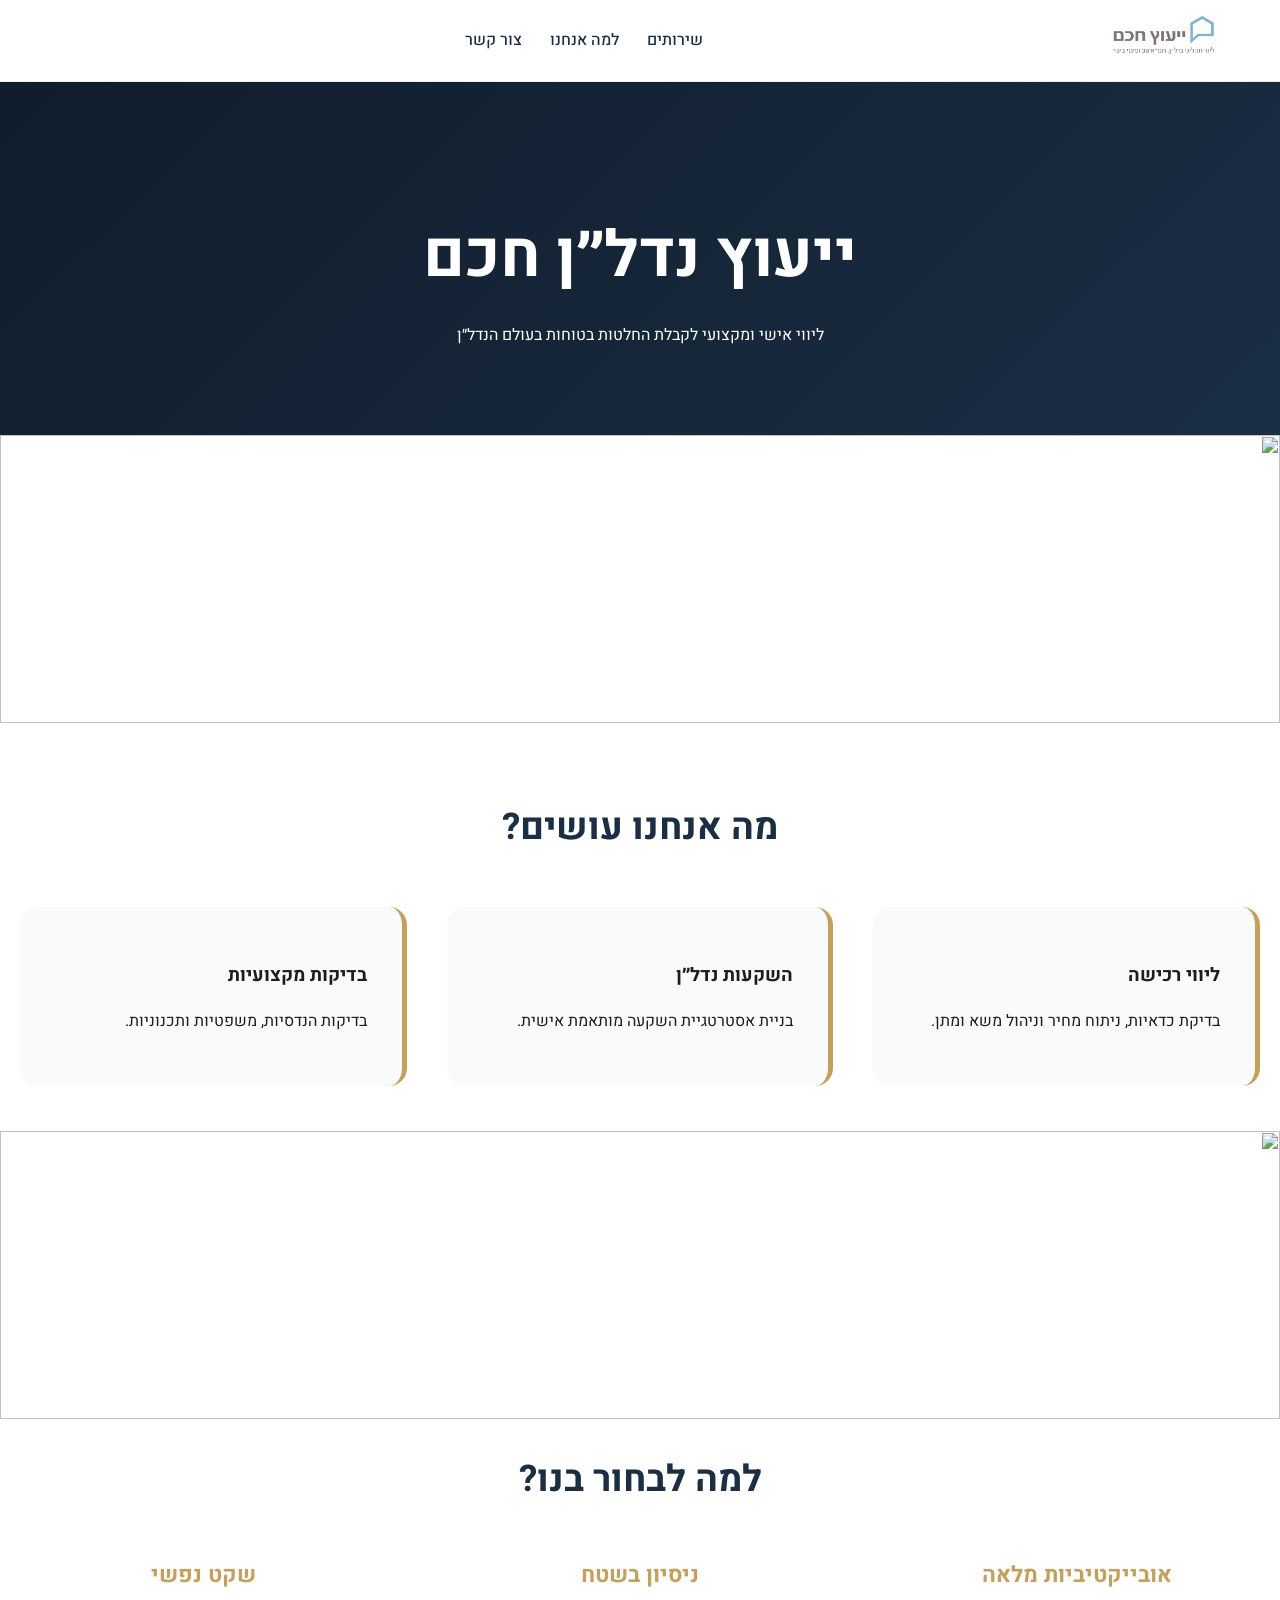
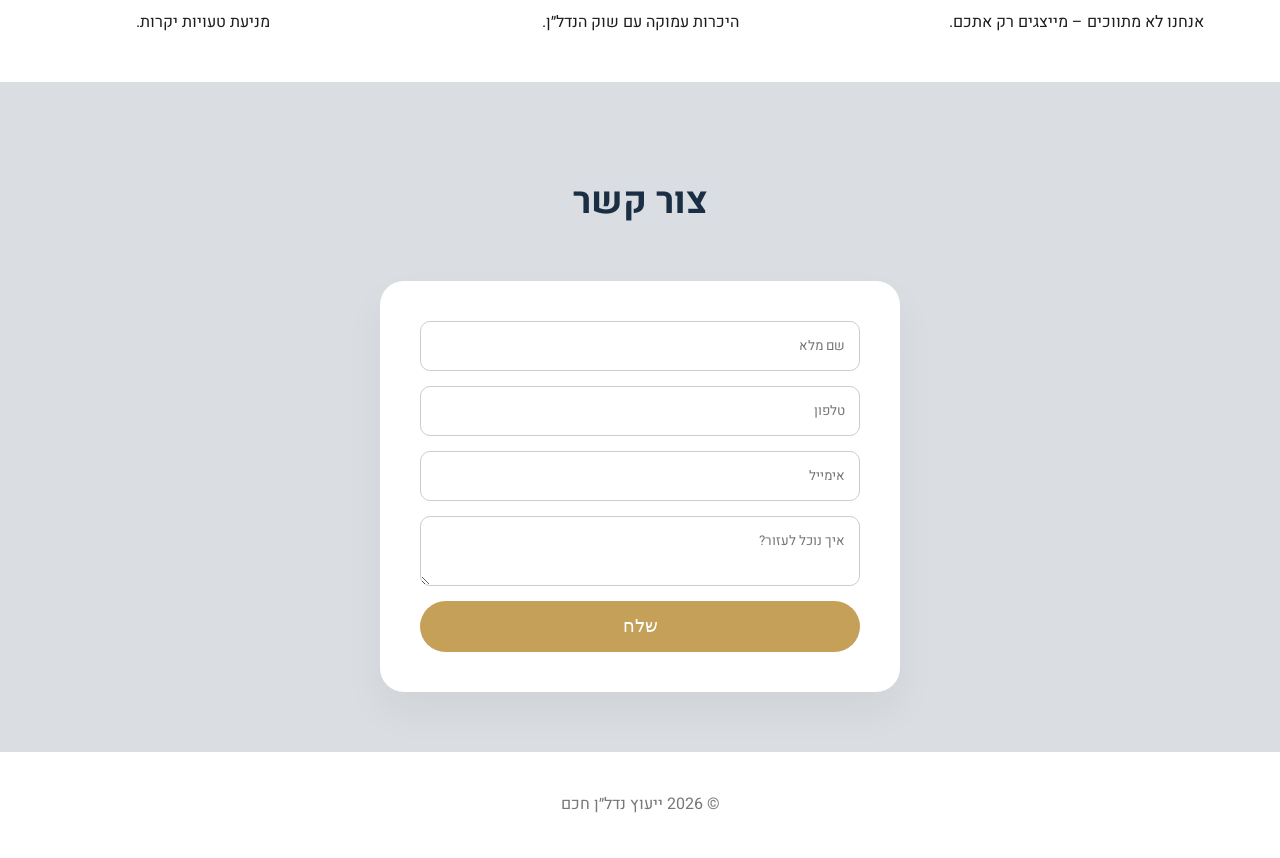
==== index.html @ c50ebbc1 "first working poc" ====
<!DOCTYPE html>
<html lang="he" dir="rtl">
<head>
  <meta charset="UTF-8">
  <meta name="viewport" content="width=device-width, initial-scale=1">
  <title>ייעוץ נדל״ן חכם - ליווי אישי ומקצועי</title>
  <meta name="description" content="ייעוץ נדל״ן חכם – ליווי אישי ואובייקטיבי לרכישה והשקעה">

  <!-- Font -->
  <link rel="preconnect" href="https://fonts.googleapis.com">
  <link rel="preconnect" href="https://fonts.gstatic.com" crossorigin>
  <link href="https://fonts.googleapis.com/css2?family=Heebo:wght@400;500;700;900&display=swap" rel="stylesheet">

  <link rel="stylesheet" href="./assets/css/style.css">

</head>

<body>

<!-- HEADER -->
<header class="site-header">
  <div class="header-inner">
    <a href="/" class="logo">
      <img src="media/files/logo.png" alt="ייעוץ נדל״ן חכם">
    </a>

    <nav>
      <ul class="menu">
        <li><a href="#services">שירותים</a></li>
        <li><a href="#why">למה אנחנו</a></li>
        <li><a href="#contact">צור קשר</a></li>
      </ul>
    </nav>
  </div>
</header>

<!-- HERO -->
<section class="hero">
  <h1>ייעוץ נדל״ן חכם</h1>
  <p>ליווי אישי ומקצועי לקבלת החלטות בטוחות בעולם הנדל״ן</p>
</section>

<!-- IMAGE -->
<div class="section-image">
  <img src="https://images.unsplash.com/photo-1486406146926-c627a92ad1ab?auto=format&fit=crop&w=1600&q=80" alt="">
</div>

<!-- SERVICES -->
<section id="services" class="section">
  <h2>מה אנחנו עושים?</h2>

  <div class="services">
    <div class="service">
      <h3>ליווי רכישה</h3>
      <p>בדיקת כדאיות, ניתוח מחיר וניהול משא ומתן.</p>
    </div>
    <div class="service">
      <h3>השקעות נדל״ן</h3>
      <p>בניית אסטרטגיית השקעה מותאמת אישית.</p>
    </div>
    <div class="service">
      <h3>בדיקות מקצועיות</h3>
      <p>בדיקות הנדסיות, משפטיות ותכנוניות.</p>
    </div>
  </div>
</section>

<!-- IMAGE -->
<div class="section-image">
  <img src="https://images.unsplash.com/photo-1512917774080-9991f1c4c750?auto=format&fit=crop&w=1600&q=80" alt="">
</div>

<!-- WHY -->
<section id="why" class="section.alt full-width">
  <h2>למה לבחור בנו?</h2>

  <div class="why">
    <div>
      <b>אובייקטיביות מלאה</b>
      <p>אנחנו לא מתווכים – מייצגים רק אתכם.</p>
    </div>
    <div>
      <b>ניסיון בשטח</b>
      <p>היכרות עמוקה עם שוק הנדל״ן.</p>
    </div>
    <div>
      <b>שקט נפשי</b>
      <p>מניעת טעויות יקרות.</p>
    </div>
  </div>
</section>

<!-- CONTACT -->
<section id="contact" class="section full-width">
  <h2>צור קשר</h2>

  <form class="contact-form">
    <input type="text" placeholder="שם מלא" required>
    <input type="tel" placeholder="טלפון" required>
    <input type="email" placeholder="אימייל">
    <textarea placeholder="איך נוכל לעזור?"></textarea>
    <button type="submit">שלח</button>
  </form>
</section>

<footer class="footer">
  © 2026 ייעוץ נדל״ן חכם
</footer>

</body>
</html>
---- assets/css/style.css ----
:root {
  --primary: #1a2e44;
  --secondary: #c5a059;
  --bg-soft: #f8fafc;
  --text-dark: #1d1d1f;
  --max-width: 1200px;
}

* {
  box-sizing: border-box;
}

body {
  margin: 0;
  font-family: 'Heebo', sans-serif;
  color: var(--text-dark);
  line-height: 1.6;
}

/* HEADER */
.site-header {
  transition: box-shadow 0.25s ease, background 0.25s ease;
  position: sticky;
  top: 0;
  background: white;
  z-index: 1000;
  border-bottom: 1px solid #eee;
}

.site-header:hover {
  box-shadow: 0 10px 30px rgba(0,0,0,0.05);
}

.header-inner {
  max-width: var(--max-width);
  margin: auto;
  padding: 15px 20px;
  display: grid;
  grid-template-columns: auto 1fr auto;
  align-items: center;
}

/* logo stays on the right (RTL) */
.logo {
  justify-self: start;
}

/* center the menu */
.menu {
  list-style: none;
  display: flex;
  gap: 28px;
  padding: 0;
  margin: 0;
  justify-content: center;
}
.logo img {
  height: 42px;
}

.menu a {
  position: relative;
  text-decoration: none;
  color: var(--primary);
  font-weight: 500;
  transition: color 0.25s ease;
}

/* underline animation */
.menu a::after {
  content: "";
  position: absolute;
  right: 0;
  bottom: -6px;
  width: 0;
  height: 2px;
  background: var(--secondary);
  transition: width 0.25s ease;
}

.menu a:hover,
.menu a:focus {
  color: var(--secondary);
}

.menu a:hover::after,
.menu a:focus::after {
  width: 100%;
}


/* HERO */
.hero {
  padding: 70px 20px;
  text-align: center;
  background: linear-gradient(135deg, #101d2c, #1a2e44);
  color: white;
}

.hero h1 {
  font-size: clamp(2.5rem, 7vw, 4rem);
  margin-bottom: 15px;
}

/* SECTIONS */
.section {
  padding: 45px 20px;
}



h2 {
  text-align: center;
  font-size: 2.3rem;
  margin-bottom: 50px;
  color: var(--primary);
}

/* SERVICES */
.services {
  display: grid;
  grid-template-columns: repeat(auto-fit, minmax(260px, 1fr));
  gap: 40px;
}

.service {
  background: var(--bg-soft);
  padding: 35px;
  border-radius: 18px;
  border-right: 5px solid var(--secondary);
}

/* IMAGE SECTIONS */
.section-image {
  width: 100vw;
  height: 32vh;
  min-height: 220px;
  max-height: 380px;
  overflow: hidden;
}

.section-image img {
  width: 100%;
  height: 100%;
  object-fit: cover;
}

/* WHY */
.why {
  display: grid;
  grid-template-columns: repeat(auto-fit, minmax(220px, 1fr));
  gap: 30px;
  text-align: center;
}

.why b {
  display: block;
  color: var(--secondary);
  font-size: 1.4rem;
  margin-bottom: 10px;
}

.full-width {
  width: 100vw;
  position: relative;
  right: 50%;
  left: 50%;
  margin-right: -50vw;
  margin-left: -50vw;
}

.section.alt,
#contact {
  background: #dadee2;
  padding: 60px 20px;
  margin-top: 30px;
}

/* #contact {
  background: #f1f4f7;
  padding: 60px 20px;
} */


.contact-form {
  max-width: 520px;
  margin: auto;
  background: white;
  padding: 40px;
  border-radius: 24px;
  display: grid;
  gap: 15px;
  box-shadow: 0 20px 40px rgba(0,0,0,0.05);
}


input, textarea {
  padding: 14px;
  border-radius: 10px;
  border: 1px solid #ccc;
  font-family: inherit;
}

button {
  background: var(--secondary);
  color: white;
  border: none;
  padding: 15px;
  font-size: 1.1rem;
  border-radius: 30px;
  cursor: pointer;
}

/* FOOTER */
.footer {
  text-align: center;
  padding: 40px 20px;
  color: #777;
}

.section.alt {
  background: #eef1f4; /* slightly darker than bg-soft */
  width: 100vw;
  margin-right: calc(-50vw + 50%);
  margin-left: calc(-50vw + 50%);
  padding: 80px 20px;
  margin-top: 40px; /* space from image above */
}

html {
  scroll-behavior: smooth;
  scroll-padding-top: 80px; /* offset for sticky header */
}

input[type="tel"] {
  direction: ltr;
  text-align: right;
}
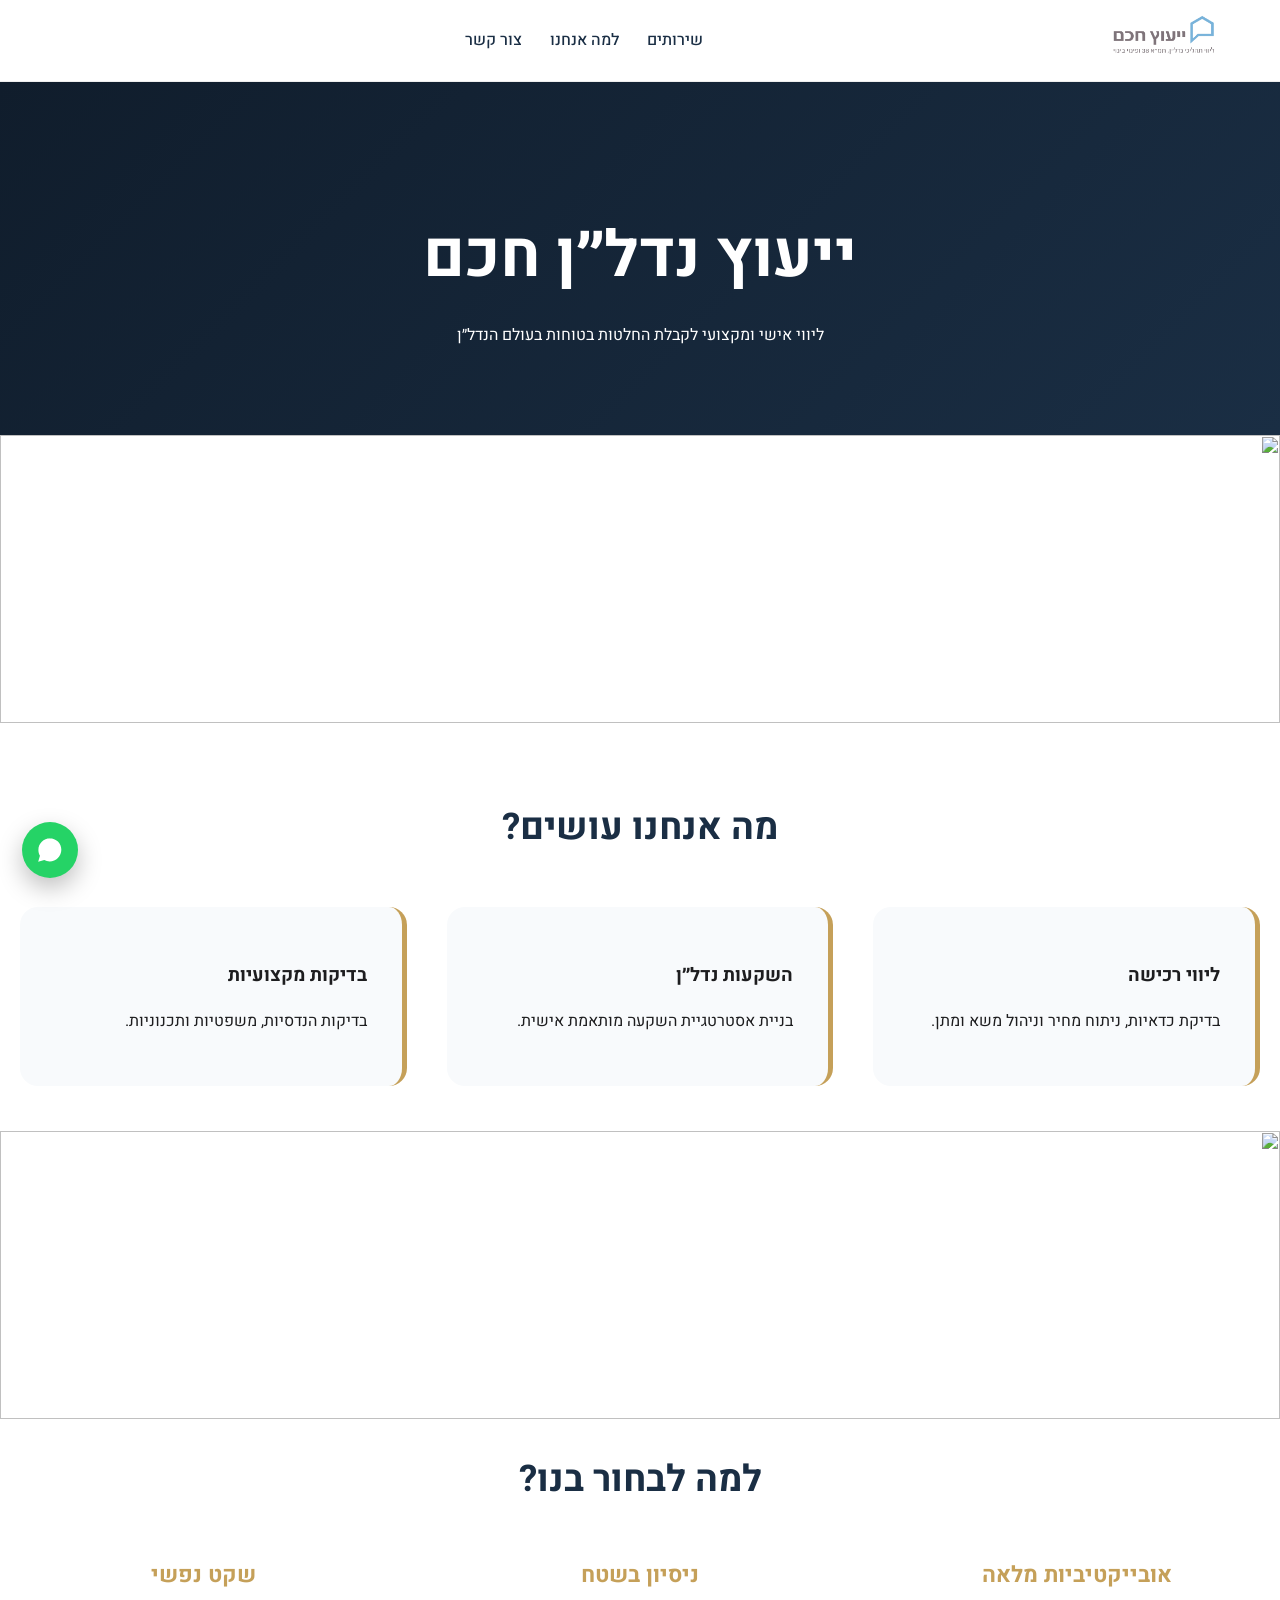
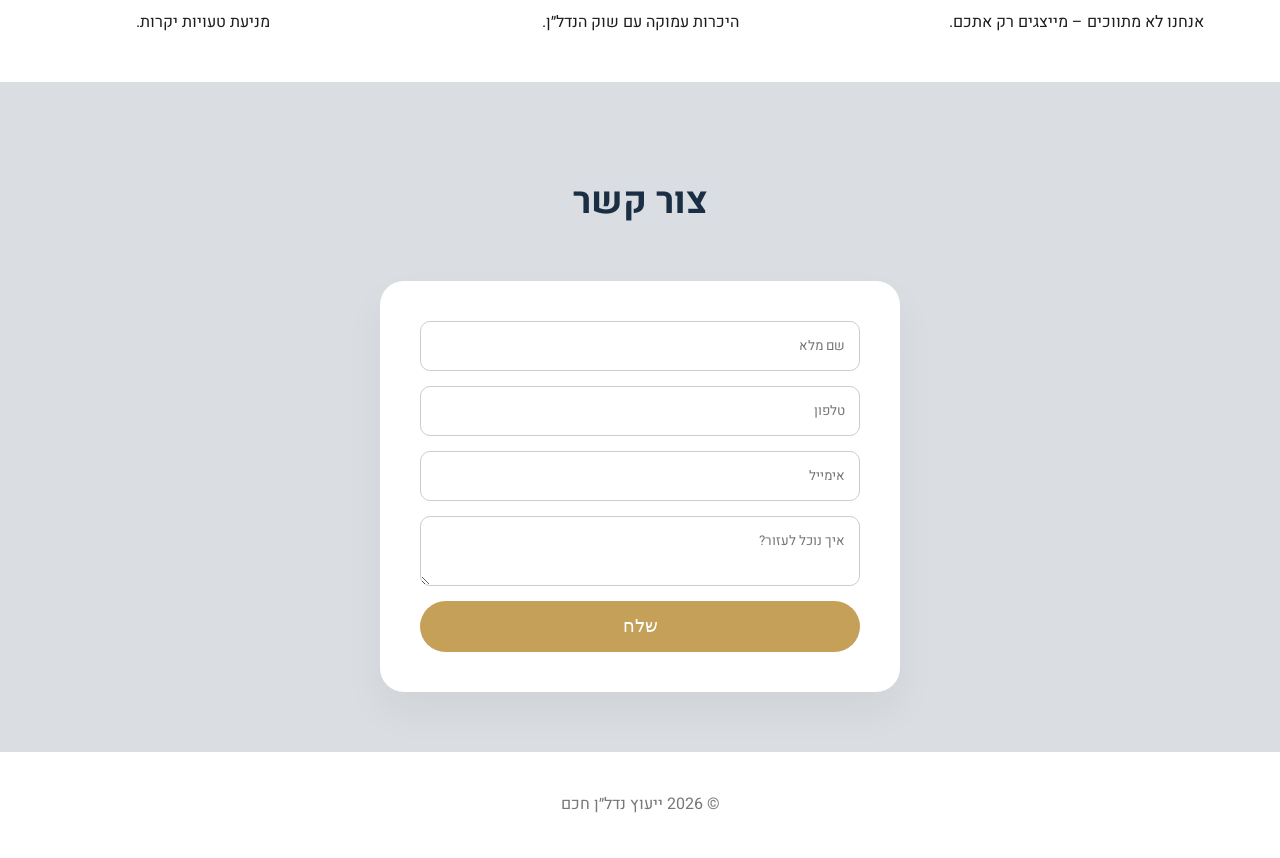
==== commit e9ebd4ff: "working whatsapp float" ====
--- a/index.html
+++ b/index.html
@@ -103,6 +103,20 @@
   </form>
 </section>
 
+<a
+  href="https://wa.me/972524070004?text=%D7%A9%D7%9C%D7%95%D7%9D%2C%20%D7%90%D7%A9%D7%9E%D7%97%20%D7%9C%D7%A7%D7%91%D7%9C%20%D7%A4%D7%A8%D7%98%D7%99%D7%9D%20%D7%A0%D7%95%D7%A1%D7%A4%D7%99%D7%9D%20%D7%9C%D7%92%D7%91%D7%99%20%D7%99%D7%99%D7%A2%D7%95%D7%A5%20%D7%A0%D7%93%D7%9C%D7%B4%D7%9F"
+  class="whatsapp-float"
+  target="_blank"
+  rel="noopener"
+  aria-label="צור קשר בוואטסאפ"
+>
+  <svg viewBox="0 0 32 32" aria-hidden="true">
+    <path d="M19.11 17.2c-.27-.14-1.6-.79-1.85-.88-.25-.09-.43-.14-.61.14-.18.27-.7.88-.86 1.06-.16.18-.32.2-.59.07-.27-.14-1.15-.42-2.18-1.35-.8-.71-1.34-1.59-1.5-1.86-.16-.27-.02-.41.12-.55.13-.13.27-.32.41-.48.14-.16.18-.27.27-.45.09-.18.05-.34-.02-.48-.07-.14-.61-1.47-.84-2.01-.22-.54-.45-.47-.61-.48h-.52c-.18 0-.48.07-.73.34-.25.27-.96.94-.96 2.29s.98 2.66 1.12 2.84c.14.18 1.93 2.95 4.67 4.13.65.28 1.16.45 1.56.58.65.21 1.25.18 1.72.11.52-.08 1.6-.65 1.82-1.28.23-.63.23-1.17.16-1.28-.07-.11-.25-.18-.52-.32z"/>
+    <path d="M16.04 2.67c-7.33 0-13.3 5.97-13.3 13.3 0 2.34.61 4.62 1.77 6.63L2.5 29.33l6.91-1.81c1.9 1.04 4.05 1.58 6.23 1.58h.01c7.33 0 13.3-5.97 13.3-13.3 0-3.55-1.38-6.88-3.9-9.4-2.52-2.52-5.86-3.9-9.41-3.9z"/>
+  </svg>
+</a>
+
+
 <footer class="footer">
   © 2026 ייעוץ נדל״ן חכם
 </footer>
--- a/assets/css/style.css
+++ b/assets/css/style.css
@@ -235,4 +235,32 @@
 input[type="tel"] {
   direction: ltr;
   text-align: right;
-}+}
+
+.whatsapp-float {
+  position: fixed;
+  bottom: 22px;
+  left: 22px; /* left works better in RTL */
+  width: 56px;
+  height: 56px;
+  background: #25d366;
+  border-radius: 50%;
+  display: flex;
+  align-items: center;
+  justify-content: center;
+  box-shadow: 0 10px 25px rgba(0,0,0,0.25);
+  z-index: 1000;
+  transition: transform 0.25s ease, box-shadow 0.25s ease;
+}
+
+.whatsapp-float:hover,
+.whatsapp-float:focus {
+  transform: translateY(-4px) scale(1.05);
+  box-shadow: 0 15px 35px rgba(0,0,0,0.3);
+}
+
+.whatsapp-float svg {
+  width: 28px;
+  height: 28px;
+  fill: white;
+}
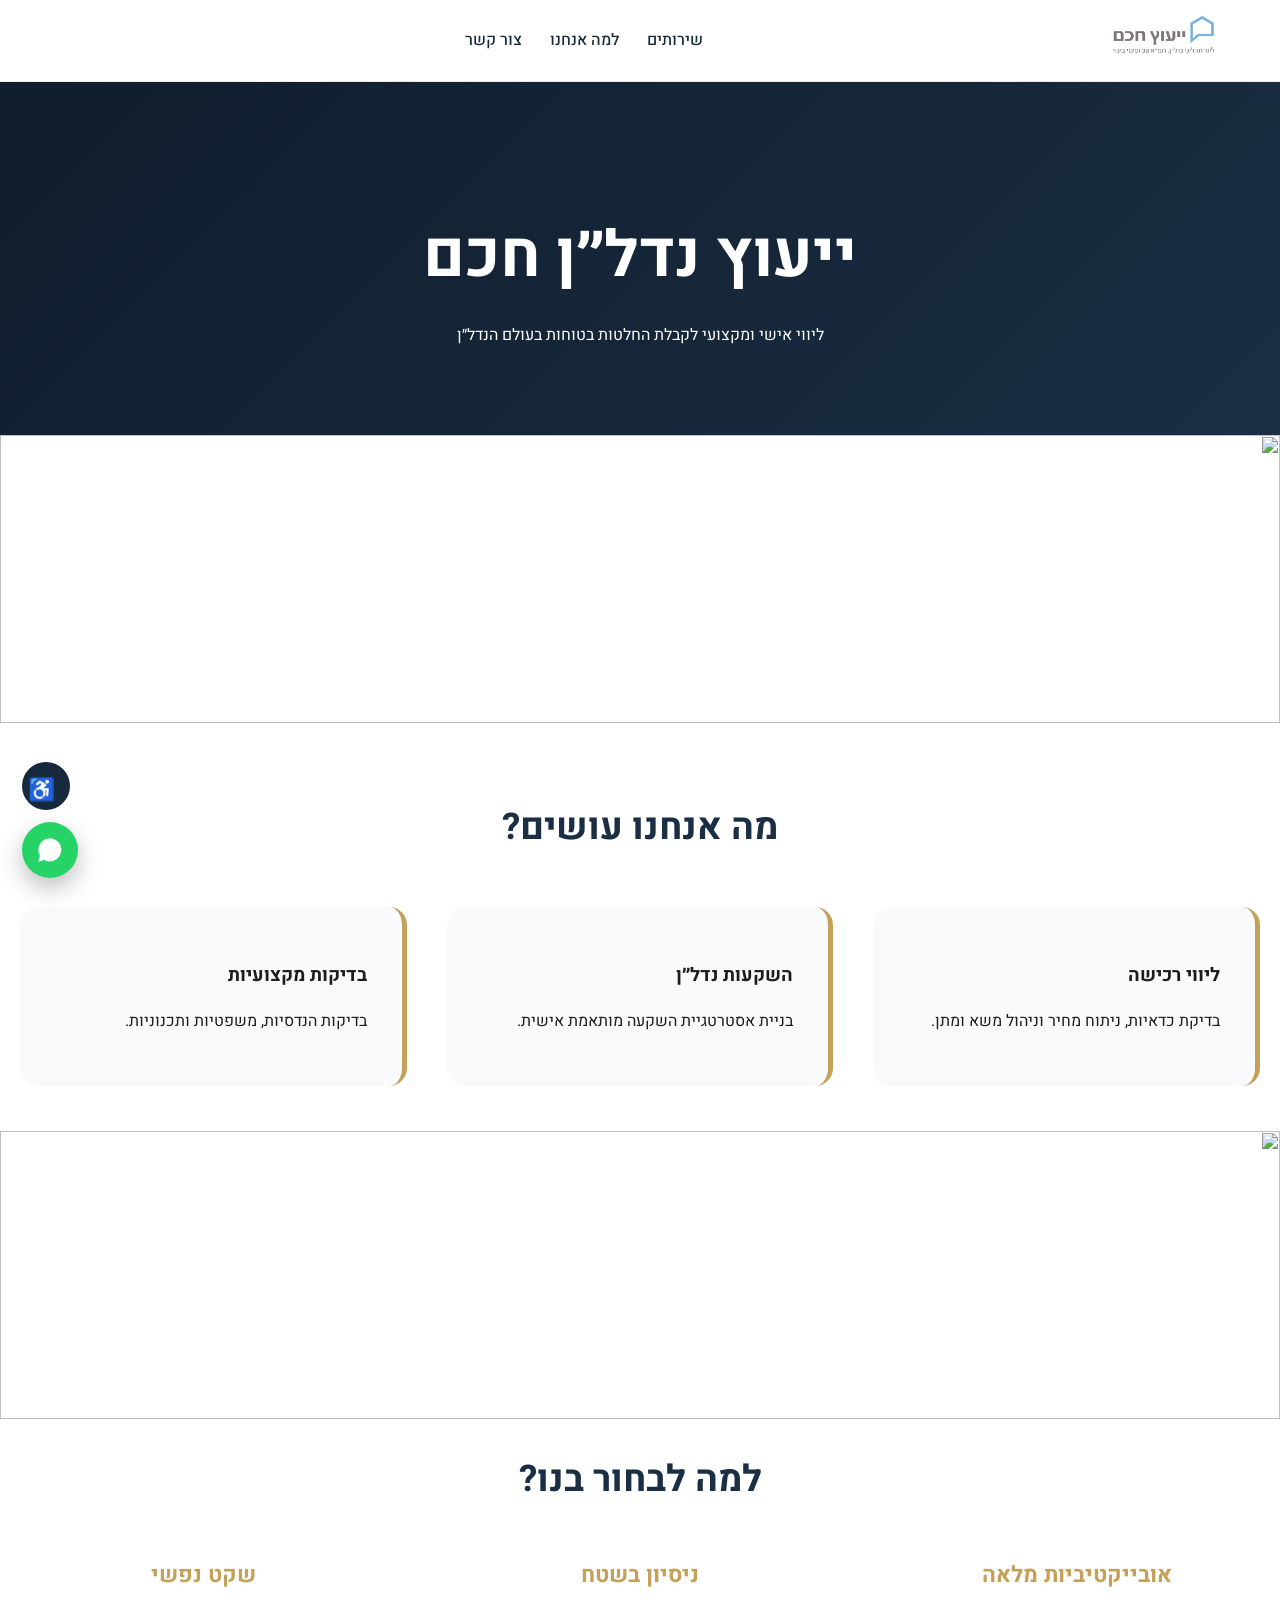
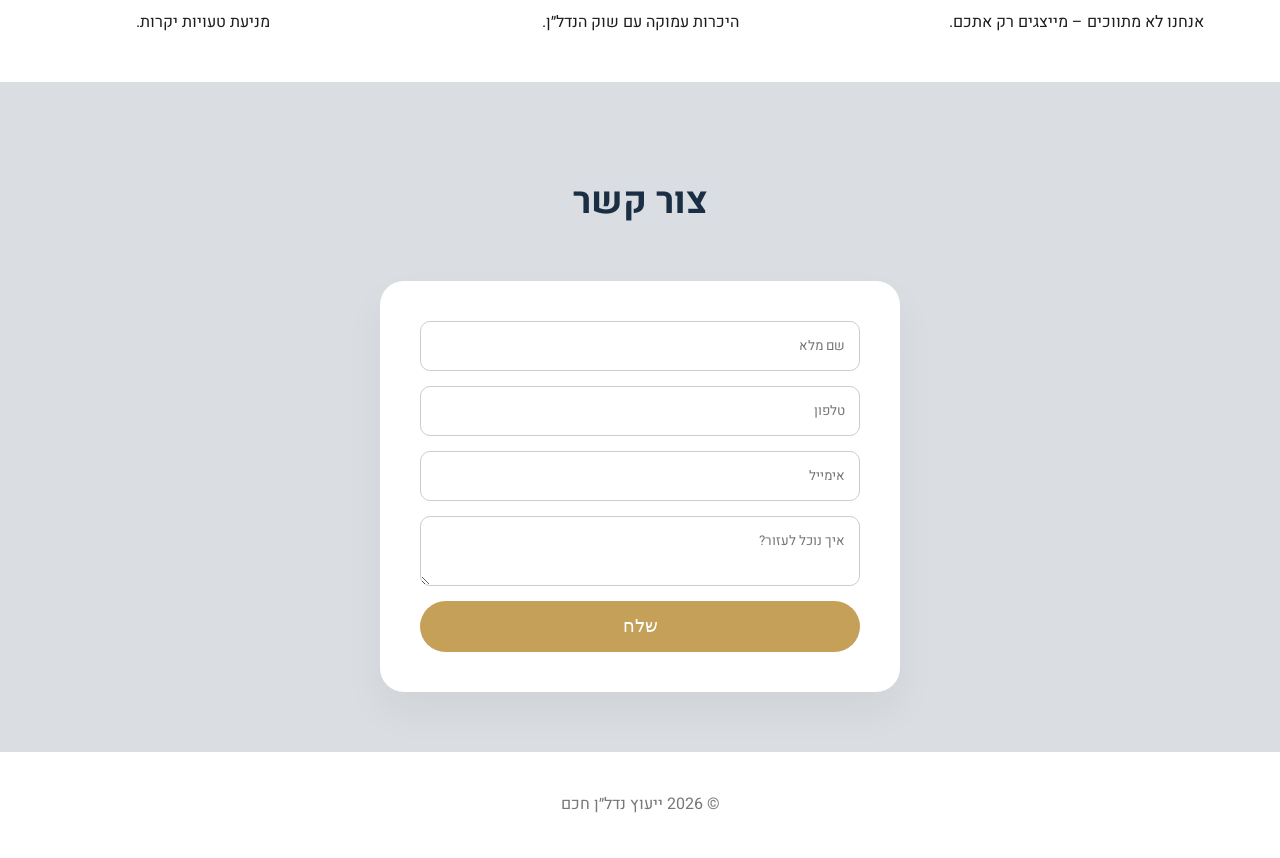
==== commit 5d47bc76: "added basic accessibility" ====
--- a/index.html
+++ b/index.html
@@ -116,6 +116,72 @@
   </svg>
 </a>
 
+<button
+  class="accessibility-toggle"
+  aria-label="פתח תפריט נגישות"
+  aria-expanded="false"
+>
+  ♿
+</button>
+
+<aside class="accessibility-panel" aria-hidden="true">
+  <h2>נגישות</h2>
+
+  <button data-action="font-increase">הגדלת טקסט</button>
+  <button data-action="font-decrease">הקטנת טקסט</button>
+  <button data-action="contrast">ניגודיות גבוהה</button>
+  <button data-action="grayscale">גווני אפור</button>
+  <button data-action="reset">איפוס</button>
+</aside>
+
+<!-- accessibility script -->
+<script>
+  const toggleBtn = document.querySelector('.accessibility-toggle');
+  const panel = document.querySelector('.accessibility-panel');
+
+  let fontScale = 1;
+
+  toggleBtn.addEventListener('click', () => {
+    const open = panel.style.display === 'block';
+    panel.style.display = open ? 'none' : 'block';
+    toggleBtn.setAttribute('aria-expanded', !open);
+    panel.setAttribute('aria-hidden', open);
+  });
+
+  panel.addEventListener('click', (e) => {
+    const action = e.target.dataset.action;
+    if (!action) return;
+
+    switch (action) {
+      case 'font-increase':
+        fontScale = Math.min(fontScale + 0.1, 1.4);
+        document.documentElement.style.fontSize = fontScale + 'em';
+        break;
+
+      case 'font-decrease':
+        fontScale = Math.max(fontScale - 0.1, 0.9);
+        document.documentElement.style.fontSize = fontScale + 'em';
+        break;
+
+      case 'contrast':
+        document.body.classList.toggle('high-contrast');
+        break;
+
+      case 'grayscale':
+        document.body.classList.toggle('grayscale');
+        break;
+
+      case 'reset':
+        fontScale = 1;
+        document.documentElement.style.fontSize = '';
+        document.body.classList.remove('high-contrast', 'grayscale');
+        break;
+    }
+  });
+</script>
+
+
+
 
 <footer class="footer">
   © 2026 ייעוץ נדל״ן חכם
--- a/assets/css/style.css
+++ b/assets/css/style.css
@@ -61,7 +61,7 @@
 .menu a {
   position: relative;
   text-decoration: none;
-  color: var(--primary);
+  color: #16293d;
   font-weight: 500;
   transition: color 0.25s ease;
 }
@@ -264,3 +264,77 @@
   height: 28px;
   fill: white;
 }
+
+:focus-visible {
+  outline: 3px solid var(--secondary);
+  outline-offset: 3px;
+}
+
+@media (prefers-reduced-motion: reduce) {
+  * {
+    animation: none !important;
+    transition: none !important;
+    scroll-behavior: auto !important;
+  }
+}
+
+
+/* Accessibility toggle button */
+.accessibility-toggle {
+  position: fixed;
+  bottom: 90px;
+  left: 22px;
+  width: 48px;
+  height: 48px;
+  border-radius: 50%;
+  border: none;
+  background: #16293d;
+  color: white;
+  font-size: 22px;
+  cursor: pointer;
+  z-index: 1000;
+}
+
+/* Panel */
+.accessibility-panel {
+  position: fixed;
+  bottom: 150px;
+  left: 22px;
+  width: 220px;
+  background: white;
+  border-radius: 16px;
+  box-shadow: 0 20px 40px rgba(0,0,0,0.2);
+  padding: 16px;
+  display: none;
+  z-index: 1000;
+}
+
+.accessibility-panel h2 {
+  font-size: 1.1rem;
+  margin-bottom: 10px;
+}
+
+.accessibility-panel button {
+  width: 100%;
+  padding: 10px;
+  margin-bottom: 8px;
+  border-radius: 8px;
+  border: 1px solid #ddd;
+  background: #f6f8fa;
+  cursor: pointer;
+  font-family: inherit;
+}
+
+/* Active states */
+body.high-contrast {
+  background: black !important;
+  color: white !important;
+}
+
+body.high-contrast a {
+  color: yellow !important;
+}
+
+body.grayscale {
+  filter: grayscale(100%);
+}
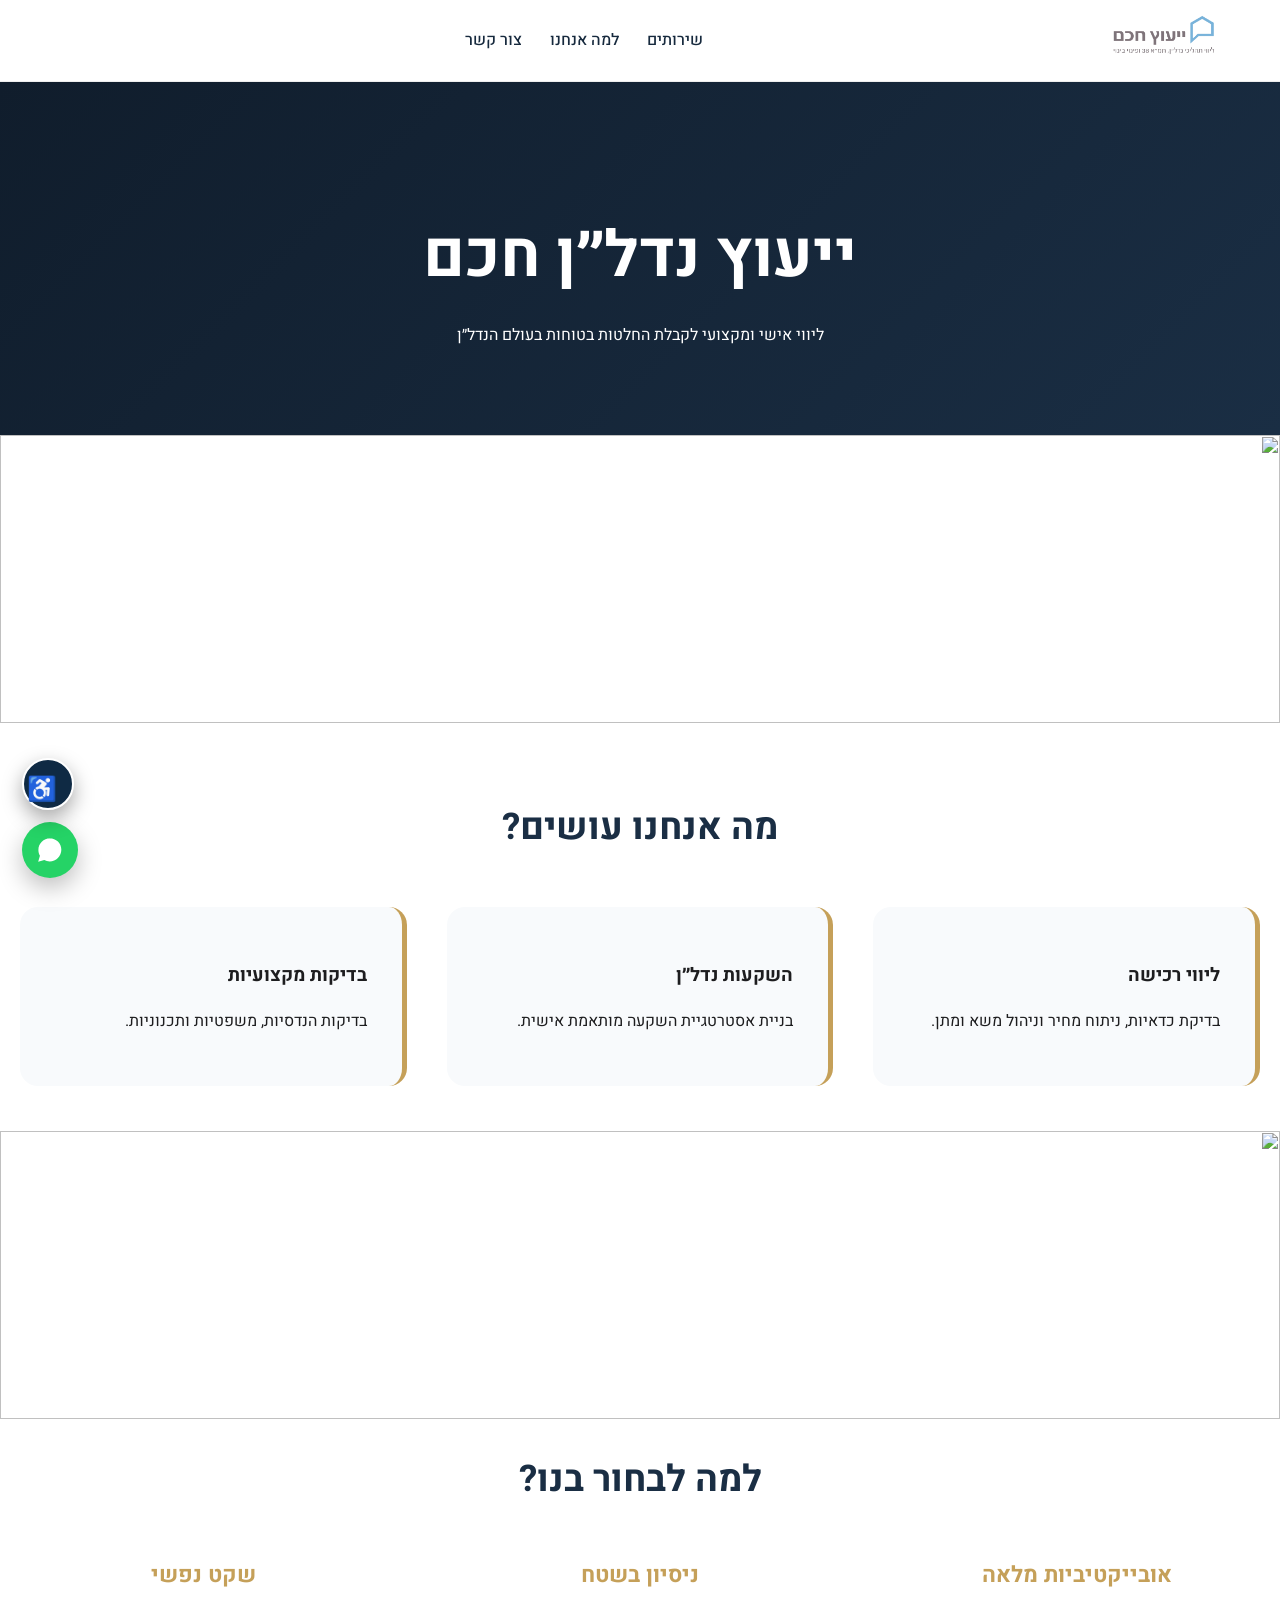
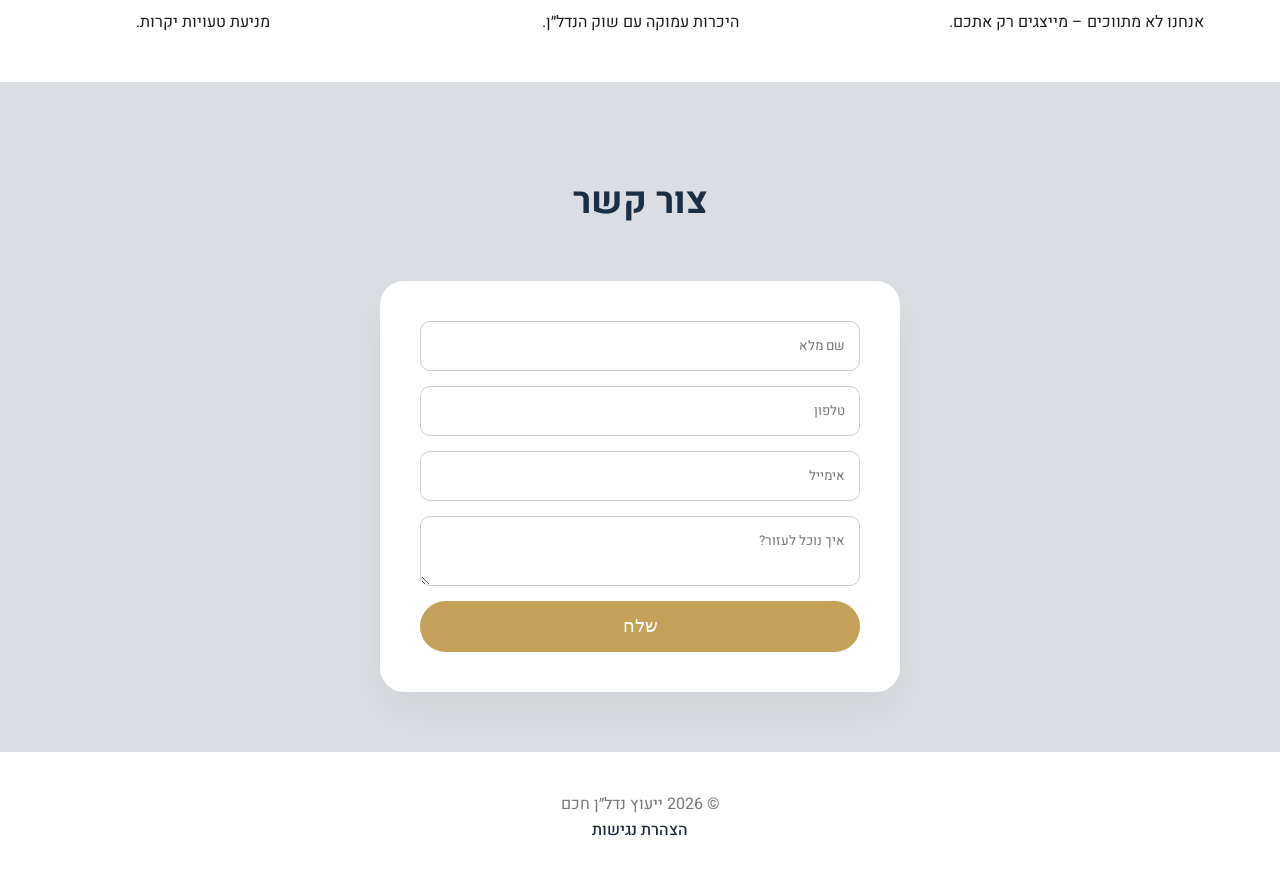
==== commit a39ffc31: "fixed the accessibility coloring" ====
--- a/index.html
+++ b/index.html
@@ -185,6 +185,10 @@
 
 <footer class="footer">
   © 2026 ייעוץ נדל״ן חכם
+  <br>
+  <ul class="menu">
+  <a href="accessibility.html">הצהרת נגישות</a>
+  </ul>
 </footer>
 
 </body>
--- a/assets/css/style.css
+++ b/assets/css/style.css
@@ -279,20 +279,27 @@
 }
 
 
-/* Accessibility toggle button */
 .accessibility-toggle {
   position: fixed;
   bottom: 90px;
   left: 22px;
-  width: 48px;
-  height: 48px;
+  width: 52px;
+  height: 52px;
   border-radius: 50%;
-  border: none;
-  background: #16293d;
-  color: white;
-  font-size: 22px;
+  border: 2px solid #ffffff;
+  background: #0f2a44  !important; /* darker navy */
+  color: #ffffff  !important;
+  font-size: 24px;
   cursor: pointer;
   z-index: 1000;
+  box-shadow: 0 8px 20px rgba(0,0,0,0.35);
+  filter: none !important;
+
+}
+
+.accessibility-toggle:hover,
+.accessibility-toggle:focus-visible {
+  background: #16293d;
 }
 
 /* Panel */
@@ -323,6 +330,13 @@
   background: #f6f8fa;
   cursor: pointer;
   font-family: inherit;
+  color:#101d2c;
+}
+
+.accessibility-panel button:hover,
+.accessibility-panel button:focus-visible {
+  background: #ffffff !important;
+  color: #0f2a44 !important;
 }
 
 /* Active states */
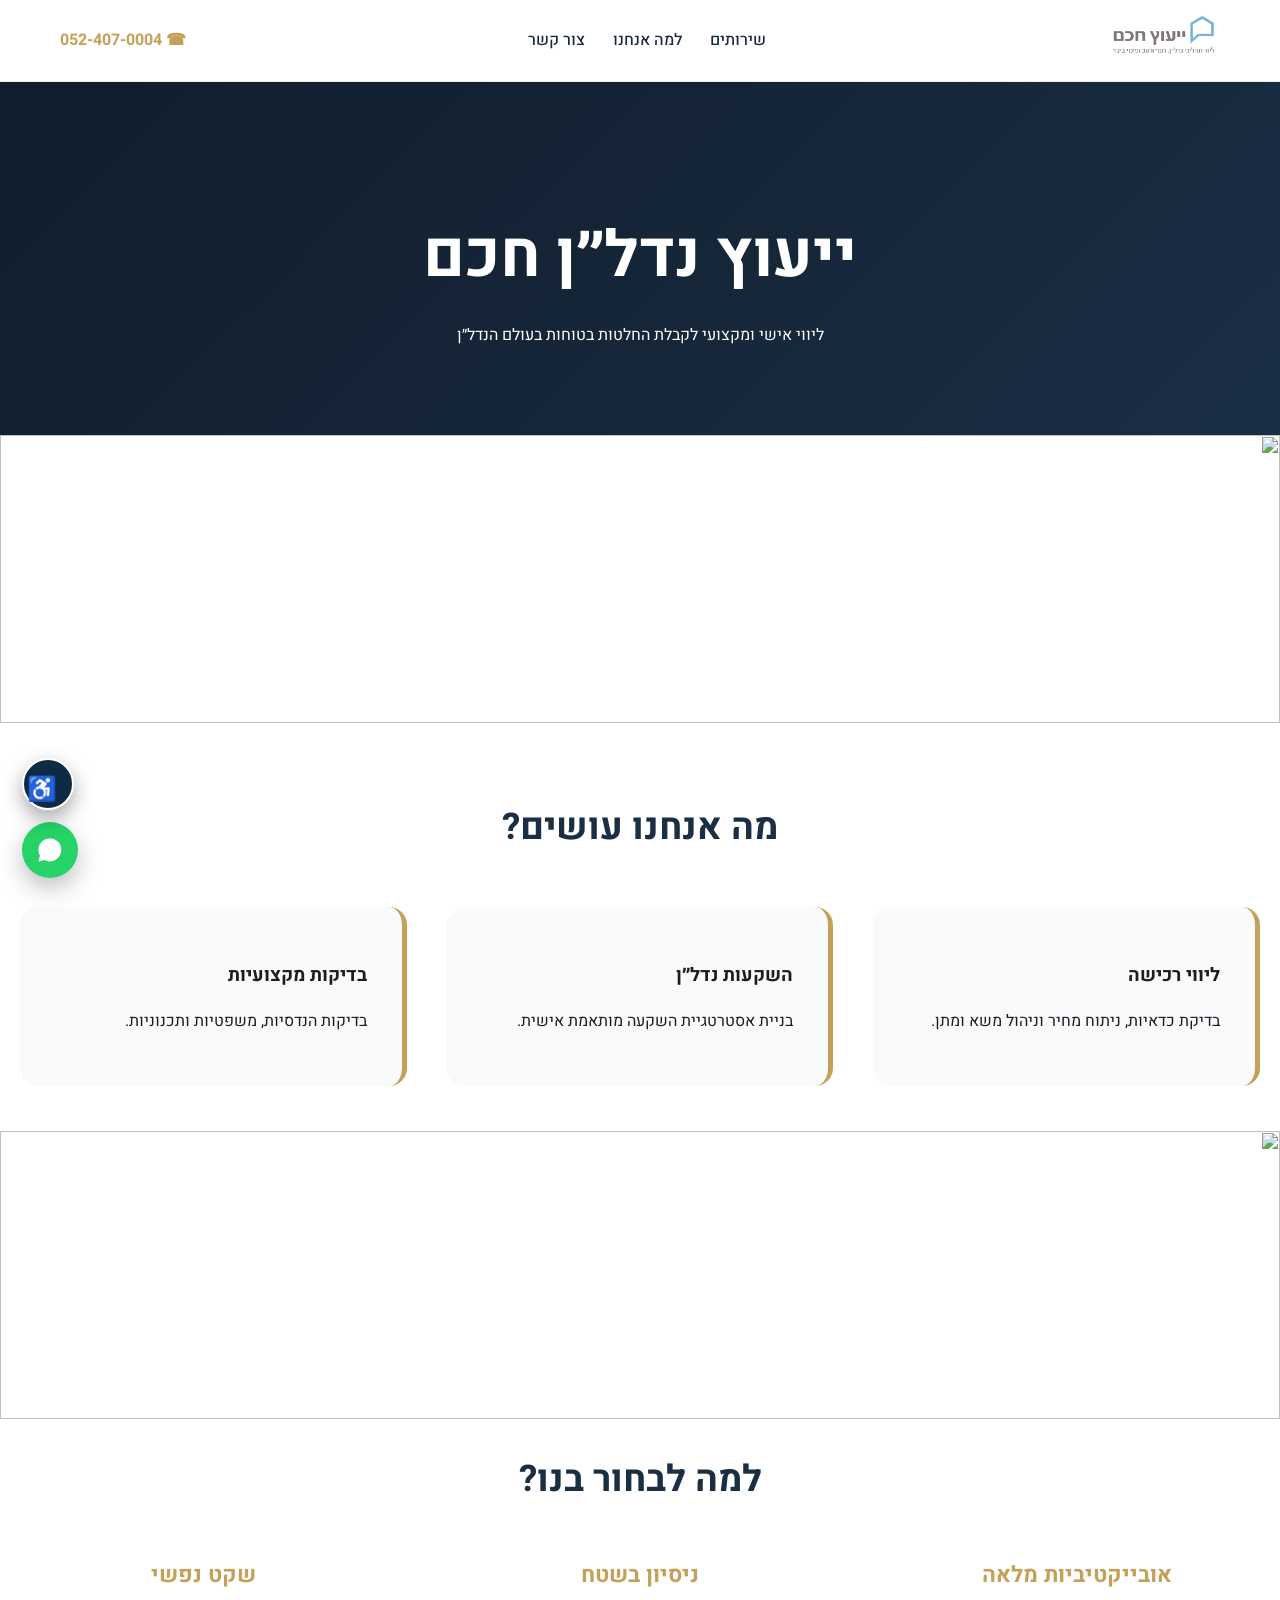
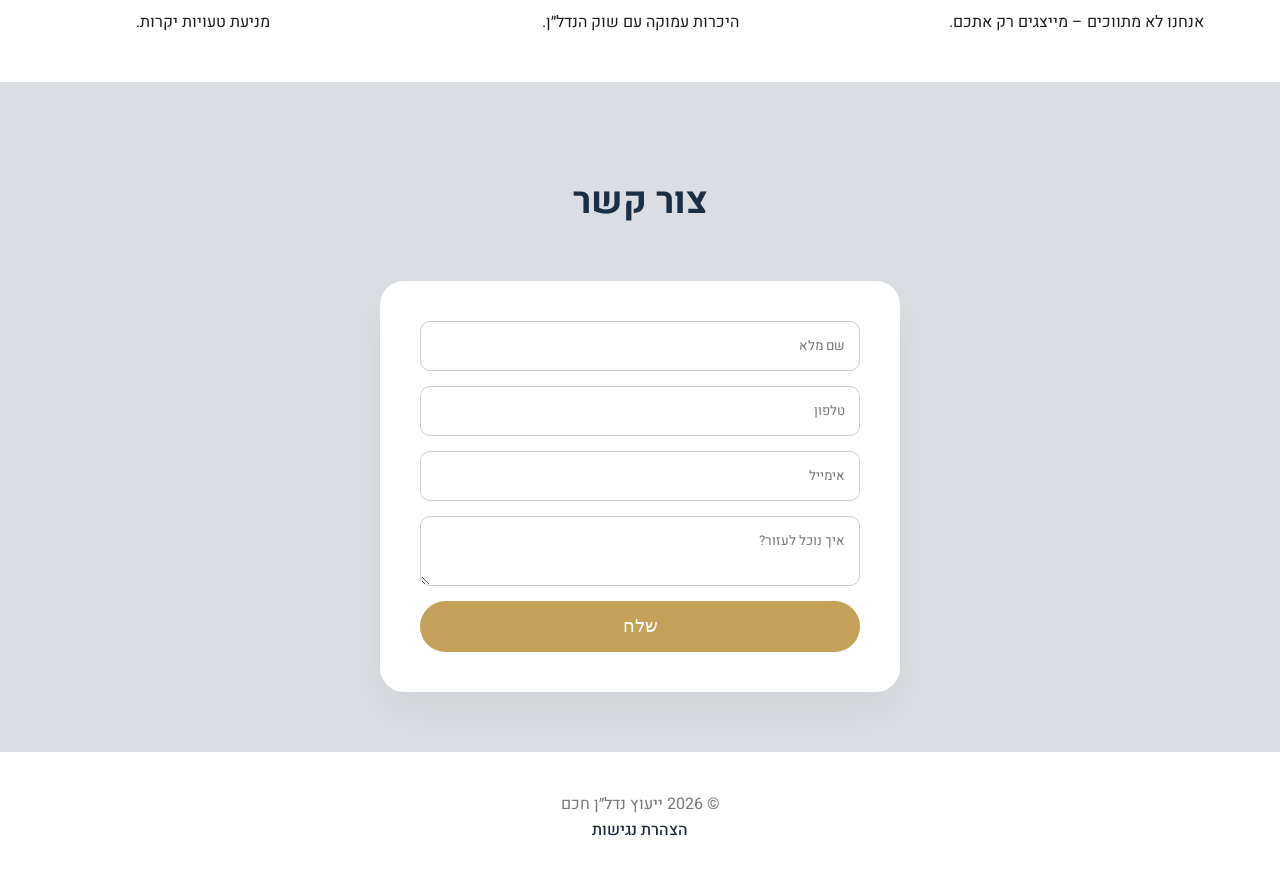
==== commit 3454aaf3: "added phone feature" ====
--- a/index.html
+++ b/index.html
@@ -20,7 +20,7 @@
 <!-- HEADER -->
 <header class="site-header">
   <div class="header-inner">
-    <a href="/" class="logo">
+    <a href="#" class="logo">
       <img src="media/files/logo.png" alt="ייעוץ נדל״ן חכם">
     </a>
 
@@ -31,6 +31,15 @@
         <li><a href="#contact">צור קשר</a></li>
       </ul>
     </nav>
+  
+
+    <a 
+      href="tel:0524070004"
+      class="header-phone"
+    >
+      ☎ 052-407-0004
+    </a>
+
   </div>
 </header>
 
--- a/assets/css/style.css
+++ b/assets/css/style.css
@@ -45,6 +45,11 @@
   justify-self: start;
 }
 
+/* MENU – center */
+nav {
+  justify-self: center;
+}
+
 /* center the menu */
 .menu {
   list-style: none;
@@ -54,6 +59,30 @@
   margin: 0;
   justify-content: center;
 }
+
+/* PHONE – left */
+.header-phone {
+  justify-self: end;
+  font-weight: 700;
+  color: var(--secondary);
+  text-decoration: none;
+  white-space: nowrap;
+  display: flex;
+  align-items: center;
+  gap: 6px;
+}
+
+.header-phone:hover,
+.header-phone:focus-visible {
+  color: #0f2a44;
+}
+
+@media (max-width: 768px) {
+  .header-phone {
+    font-size: 0.95rem;
+  }
+}
+
 .logo img {
   height: 42px;
 }
@@ -304,7 +333,7 @@
 
 /* Panel */
 .accessibility-panel {
-  position: fixed;
+  position: fixed !important;
   bottom: 150px;
   left: 22px;
   width: 220px;
@@ -349,6 +378,12 @@
   color: yellow !important;
 }
 
-body.grayscale {
+body.grayscale main,
+body.grayscale section,
+body.grayscale header,
+body.grayscale footer {
   filter: grayscale(100%);
 }
+
+
+
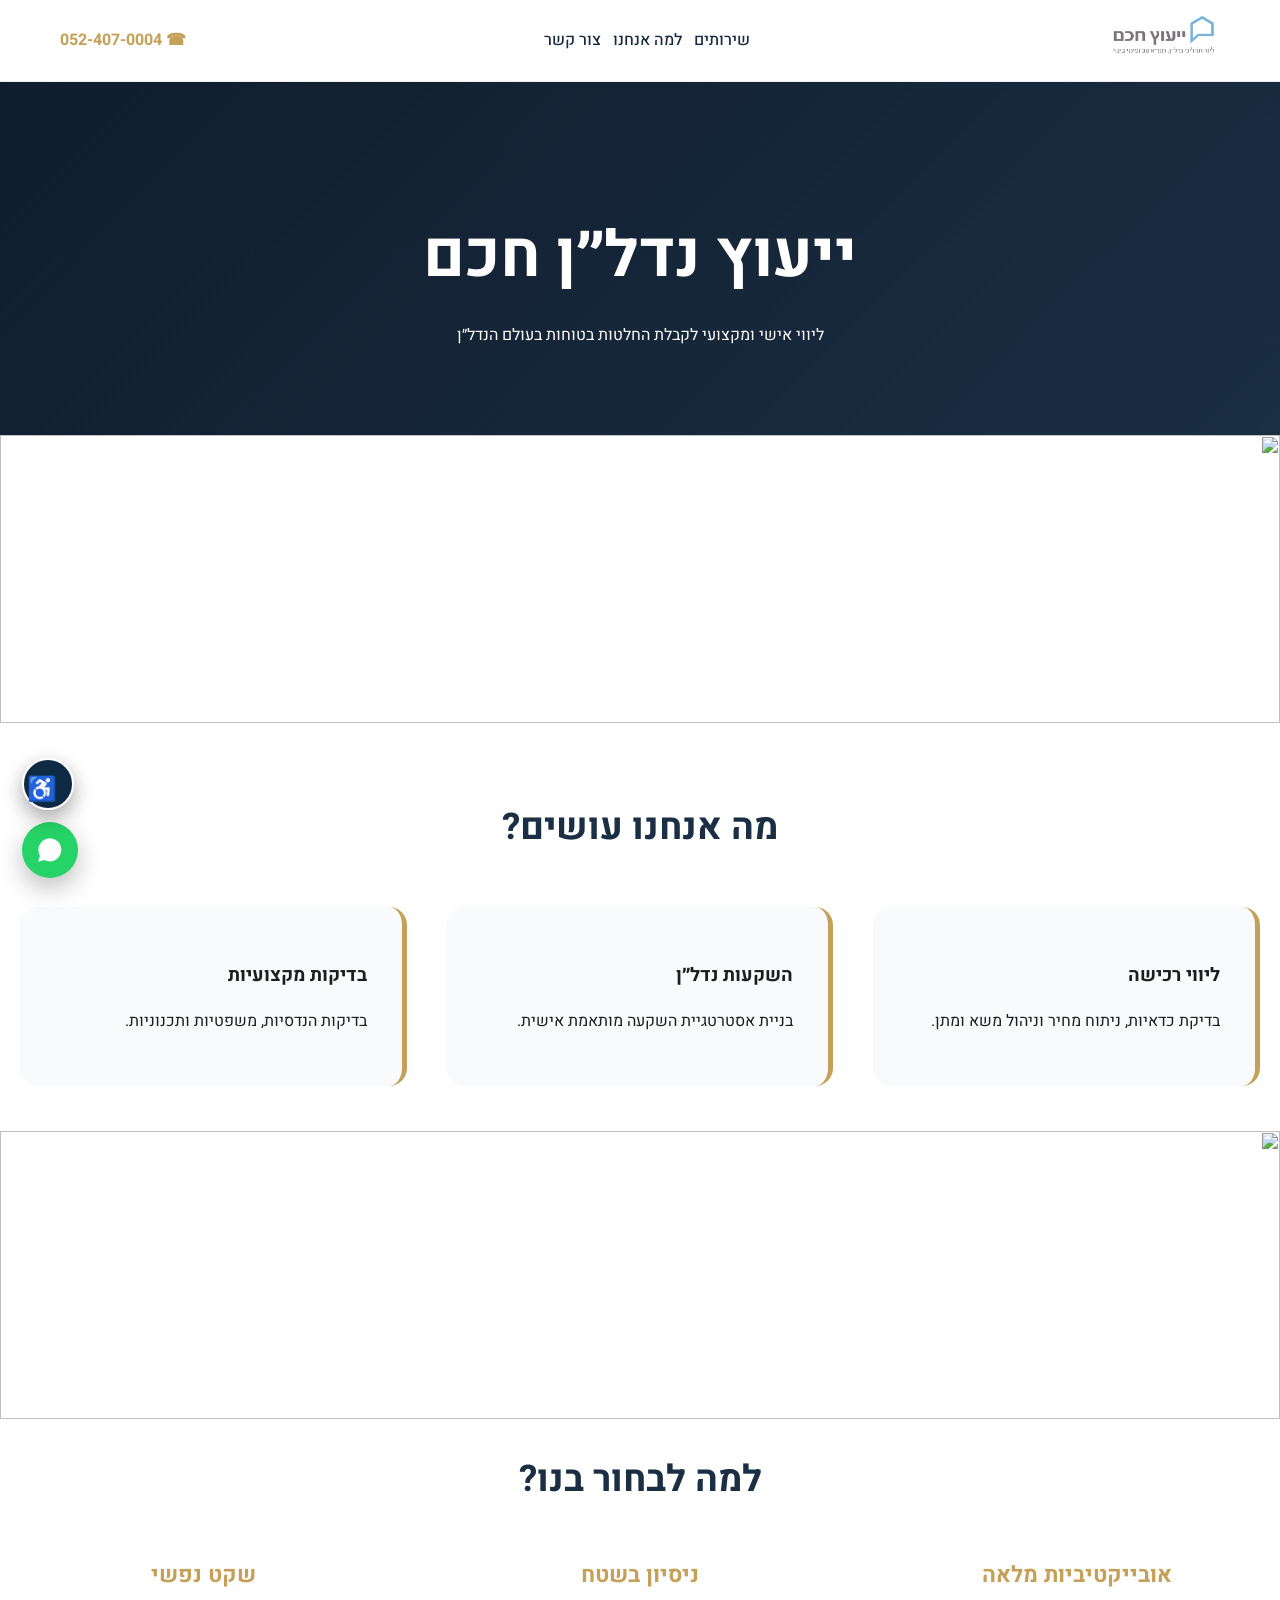
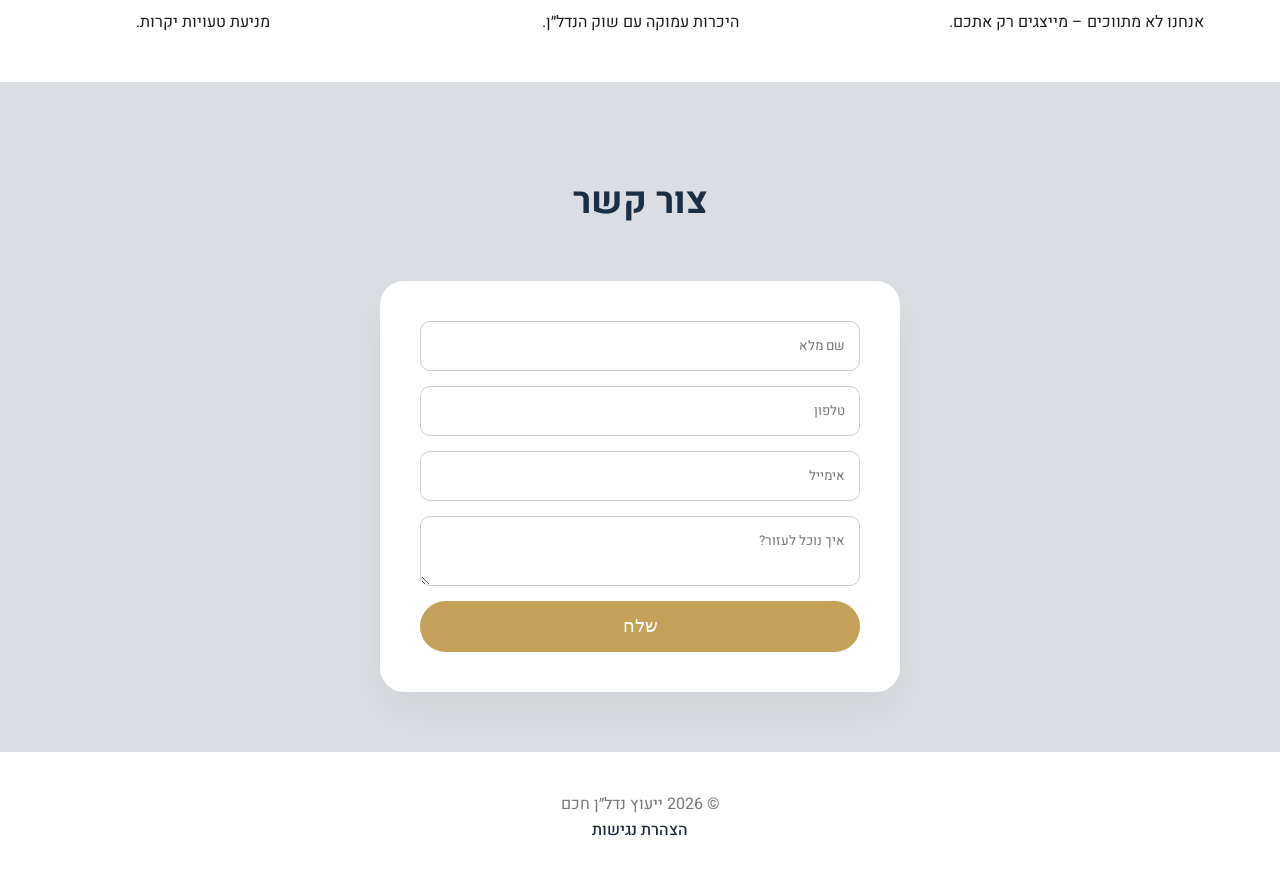
==== commit 9754092a: "fixed mobile nav3" ====
--- a/index.html
+++ b/index.html
@@ -25,13 +25,20 @@
     </a>
 
     <nav>
-      <ul class="menu">
+      <ul class="menu" id="main-menu">
         <li><a href="#services">שירותים</a></li>
         <li><a href="#why">למה אנחנו</a></li>
         <li><a href="#contact">צור קשר</a></li>
       </ul>
     </nav>
   
+    <button
+      class="menu-toggle"
+      aria-expanded="false"
+      aria-controls="main-menu"
+    >
+      ☰
+    </button>
 
     <a 
       href="tel:0524070004"
@@ -189,6 +196,23 @@
   });
 </script>
 
+<script>
+  const toggle = document.querySelector('.menu-toggle');
+  const menu = document.querySelector('#main-menu');
+
+  toggle.addEventListener('click', () => {
+    const isOpen = menu.classList.toggle('open');
+    toggle.setAttribute('aria-expanded', isOpen);
+  });
+
+  // Close menu when link is clicked (mobile UX)
+  menu.querySelectorAll('a').forEach(link => {
+    link.addEventListener('click', () => {
+      menu.classList.remove('open');
+      toggle.setAttribute('aria-expanded', 'false');
+    });
+  });
+</script>
 
 
 
--- a/assets/css/style.css
+++ b/assets/css/style.css
@@ -25,6 +25,7 @@
   background: white;
   z-index: 1000;
   border-bottom: 1px solid #eee;
+  width: 100%;
 }
 
 .site-header:hover {
@@ -38,11 +39,12 @@
   display: grid;
   grid-template-columns: auto 1fr auto;
   align-items: center;
+  gap: 12px;
 }
 
 /* logo stays on the right (RTL) */
 .logo {
-  justify-self: start;
+  justify-self: center;
 }
 
 /* MENU – center */
@@ -54,7 +56,7 @@
 .menu {
   list-style: none;
   display: flex;
-  gap: 28px;
+  gap: 12px;
   padding: 0;
   margin: 0;
   justify-content: center;
@@ -62,7 +64,7 @@
 
 /* PHONE – left */
 .header-phone {
-  justify-self: end;
+  justify-self: center;
   font-weight: 700;
   color: var(--secondary);
   text-decoration: none;
@@ -387,3 +389,48 @@
 
 
 
+/* HAMBURGER BUTTON */
+.menu-toggle {
+  display: none;
+  background: none;
+  border: none;
+  font-size: 1.8rem;
+  cursor: pointer;
+  color: #0f2a44;
+}
+
+@media (max-width: var(--max-width)) {
+  .menu-toggle {
+    display: block;
+    justify-self: center;
+  }
+
+  /* Let inner container stretch */
+  .header-inner {
+    max-width: 100%;
+    padding-left: 0;
+    padding-right: 0;
+  }
+
+  /* Make nav full width */
+  nav {
+    width: 100%;
+  }
+
+  /* Make menu full width */
+  .menu {
+    display: none;
+    flex-direction: column;
+    align-items: center;
+    background: #f5f7fa;
+    width: 100%;
+    padding: 10px 0;
+  }
+  .menu.open {
+    display: flex;
+  }
+
+  .menu li {
+    padding: 8px 0;
+  }
+}
